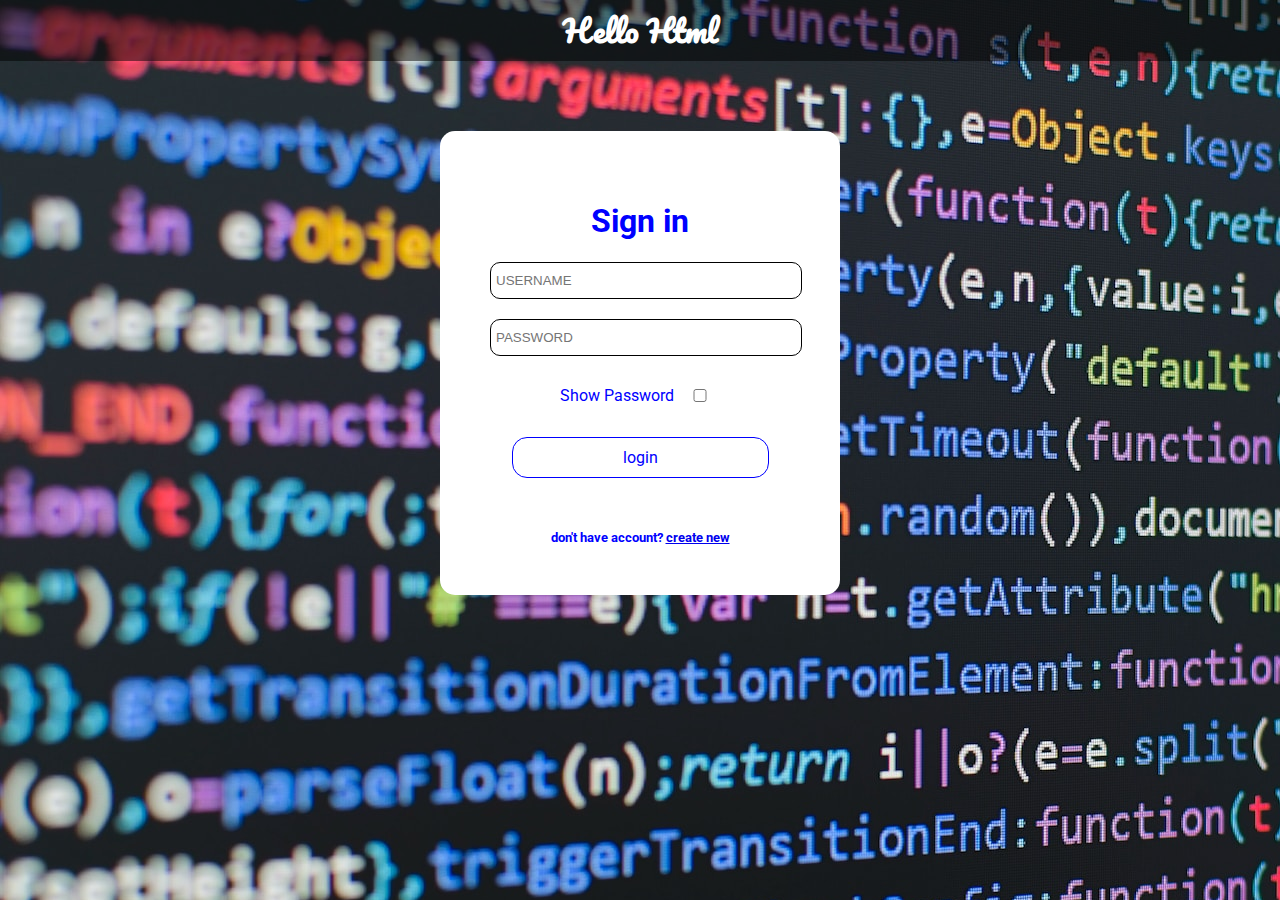
==== login.html @ f563e8d7 "hello :)" ====
<!DOCTYPE html>
<html lang="en">
<head>
    <meta charset="UTF-8">
    <meta name="viewport" content="width=device-width, initial-scale=1.0">
    <title>HelloHTML</title>

    <!--google fonts-->
    <link rel="preconnect" href="https://fonts.googleapis.com">
    <link rel="preconnect" href="https://fonts.gstatic.com" crossorigin>
    <link href="https://fonts.googleapis.com/css2?family=Pacifico&display=swap" rel="stylesheet">
    <link rel="preconnect" href="https://fonts.googleapis.com">
    <link rel="preconnect" href="https://fonts.gstatic.com" crossorigin>
    <link href="https://fonts.googleapis.com/css2?family=Roboto:ital,wght@0,100;0,300;0,400;0,500;0,700;0,900;1,100;1,300;1,400;1,500;1,700;1,900&display=swap" rel="stylesheet">
    
    
    <link rel="stylesheet" href="./style/style.css">

</head>
<body id="greeting-body">
    <header id="main-header" style="display: block;" class="transparent-bg center"><a href="./index.html" class="anchor"><h2>Hello Html</h2></a></header>
    
    <main class="main-square">
        <div class="main-square-div">
            <div class="box">
            <form action="" id="Signup-form">
                <h1>Sign in</h1>
                <input type="text" id="username" placeholder="USERNAME">
                <input type="password" id="main-password" placeholder="PASSWORD">
                
                <div class id="Show-pass">
                    <label for="ShowPass" class="center-Show-password">Show Password</label>
                    <input type="checkbox" onclick="ShowPassword()" name="Show-Password" id="ShowPass">
                </div>
            </form>
            <a class="begin-btn" href="./content/introduction.html">login</a>
            <h5 id="create-new">don't have account? <a href="new-account.html">create new</a></h5>
            </div>
        </div>
    </main>
    
    
    <!--script for showing password-->
    <script>
        const main_password = document.getElementById('main-password');
    
        function ShowPassword() {
            if (main_password.type === "password") {
                main_password.type = "text";
            } else {
                main_password.type = "password";
                
            }
        }
    </script>
</body>
</html>
---- style/style.css ----
html,body{
    padding: 0;
    margin: 0;
}

#greeting-body{
    background-image: url(codes-bg.jpg);
    font-family: 'Roboto', sans-serif;
}


.center{
    align-items: center;
    text-align: center;
}

/*buttons styling*/
.btn {
    box-sizing: border-box;
    display: inline-block;
    border: 1px solid transparent;
    padding: .375rem .75rem;
    font-size: 1rem;
    border-radius: 15px;
    color: blue;
    background-color: transparent;
    border-color: blue;
    cursor: pointer;
    text-decoration-line:none;
}

.btn:hover { 
    background-color: blue;
    color: white;
}

.begin-btn {
     display: inline-block;
     border: 1px solid transparent;
     padding: 10px 110px;
     border-radius: 15px;
     color: blue;
     background-color: transparent;
     border-color: blue;
     cursor: pointer;
     text-decoration-line:none;
     margin-top: 15px;
     margin-bottom: 30px;
 }
 
 .begin-btn:hover { 
     background-color: blue;
     color: white;
 }

.lesson-btn {
    cursor: pointer;  
    background-color: transparent;
    border-width: 0;
    border-style: none;
    border-color: transparent;
    border-image: initial;

}
/*buttons styling*/


#create-new{
    margin-bottom: 0px;
    font-size: 13px;
}

#Signup-form input{
    width: 300px;
    padding:10px 5px;
    margin-bottom: 20px;
    display: flex;
    align-items: center;
    justify-content: center;
    flex-direction: column;
    border: 1px solid;
    border-radius: 10px;
}


#Show-pass{
    padding-top: 10px;
    display: flex;
    justify-content: space-between;
}


#Show-pass input{
width: 20px;
margin-right: 80px;
}

#Show-pass label{
margin-left: 70px;
}

.transparent-bg{
    background-color: rgba(0,0,0,50%);
}

.anchor{
    all:unset;
    cursor: pointer;
    font-size: 20px;
}



.white-text{
    color: white;
}

.main-square{
    text-align: center;
    
}

.main-square-div{
    display: flex;
    color: blue;
    width: 100%;
    align-items: center;
    justify-content: center;
}

.box{
    max-width: 300px;
    background-color: white;
    margin-top: 70px;
    border-radius: 15px;
    padding: 50px;
}


.blue-bg{
    background-color: blue;
}

#main-header{
    font-family: 'Pacifico', cursive;
    font-weight: 100;
    color: rgb(255, 255, 255);
    padding: 4px;
    display: flex;
    gap: 16px;
    align-items: center;
}
#main-header h2 {
    display: inline;
    white-space: nowrap;
    margin-block-start: 0;
    margin-block-end: 0;
    margin-inline-start: 0;
    margin-inline-end: 0;
}

#progress-div{
    width: 100%;
    text-align: end;
    margin-right: 16px;
    padding: 10px;
    display: flex;
    align-items: center;
    gap: 8px;
    justify-content: flex-end;
}

.progress-reset svg:hover{
    fill:rgb(185, 183, 183)
}
.progress-reset{
    all: unset;
    cursor: pointer;
}
#content-body{
    font-family: 'Roboto', sans-serif;
}

.content-title{
    font-size: 60px;
}
.content{
    font-size: 20px;
}




/*main content styling*/
#main-content{
    display: flex;
    flex-direction: row;
}

#main-content aside{
    margin: 8px;
    min-width: 220px;
}
#main-content section{
    padding: 0px 30px;
    padding-bottom: 50px;

}
/*main content styling*/


/*progress bar style*/
#lesson-progress{
    display: inline;
    height: 30px;
    width: 220px;
}
/*progress bar style*/


/*navigation styling*/
.main-nav{
    padding: 16px;
}
.main-nav ol{
    margin-block-start: 0;
    margin-block-end: 0;
    margin-inline-start: 0;
    margin-inline-end: 0;
    padding-inline-start: 0;
    min-width: 200px;
}
.main-nav li{
    padding: 4px;
    margin: 0;
}
/*navigation styling*/
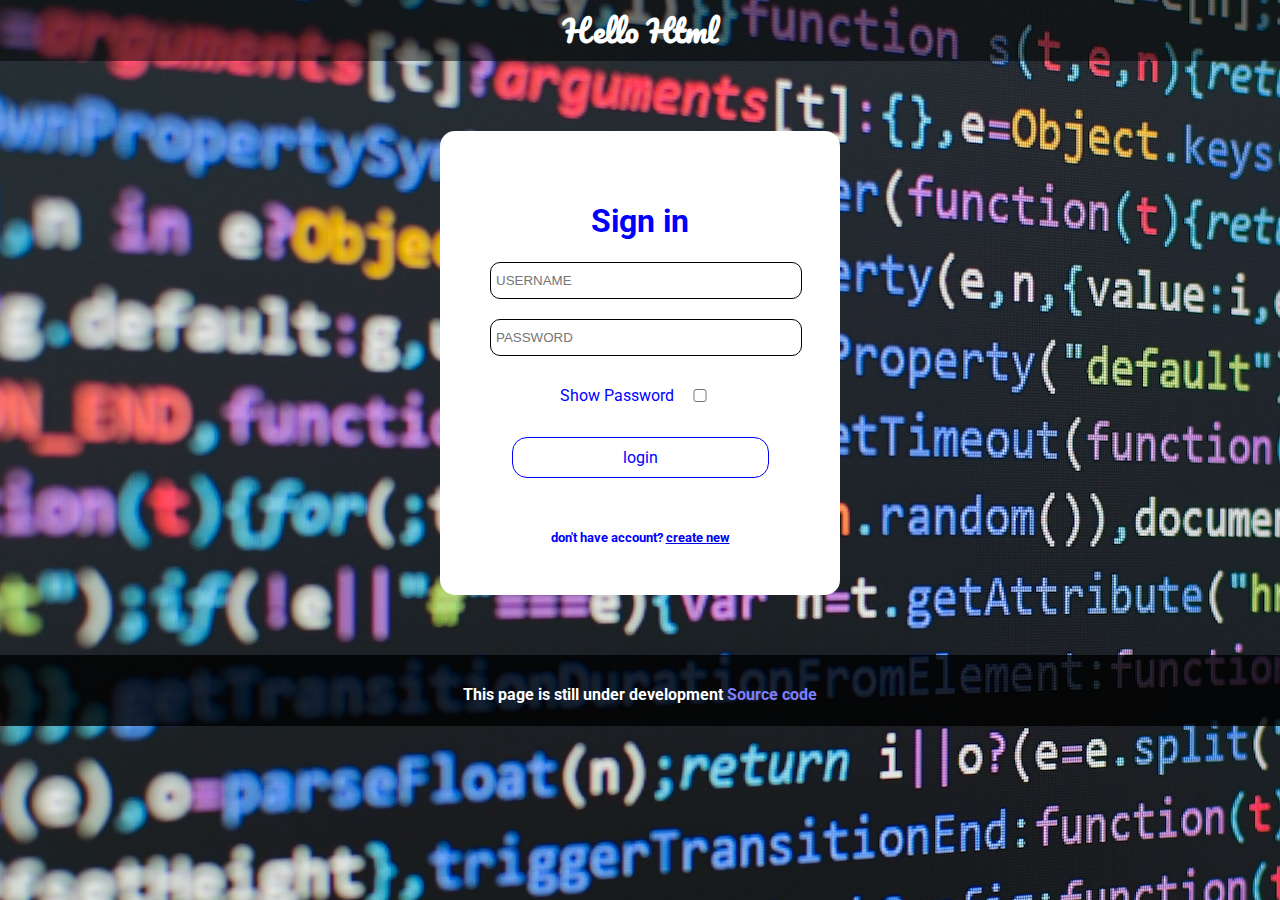
==== commit 36ef38a2: "add footer" ====
--- a/login.html
+++ b/login.html
@@ -38,6 +38,7 @@
             </div>
         </div>
     </main>
+    <footer id="login-footer"><h4>This page is still under development <a href="https://github.com/zyadexe/Hello-HTML" target="_blank">Source code</a></h4></footer>
     
     
     <!--script for showing password-->
--- a/style/style.css
+++ b/style/style.css
@@ -126,6 +126,7 @@
     width: 100%;
     align-items: center;
     justify-content: center;
+    margin-bottom: 60px;
 }
 
 .box{
@@ -233,5 +234,41 @@
 .main-nav li{
     padding: 4px;
     margin: 0;
-}
-/*navigation styling*/+    text-decoration: none;
+}
+
+
+/*navigation styling*/
+
+
+/*footer styling*/
+
+footer{
+    padding-bottom: 1px;
+    text-align: center;
+    font-weight: lighter;
+    
+}
+
+footer h4{
+    padding-top: 30px;
+}
+
+#login-footer{
+    background-color: rgba(0,0,0,80%);
+    color: white;
+}
+
+#login-footer a{
+    color: rgb(126, 126, 255);
+    text-decoration-line:none;
+}
+
+#lessons-footer{
+    background-color: blue;
+    color: white;
+}
+
+#lessons-footer a{
+    color: white;
+}